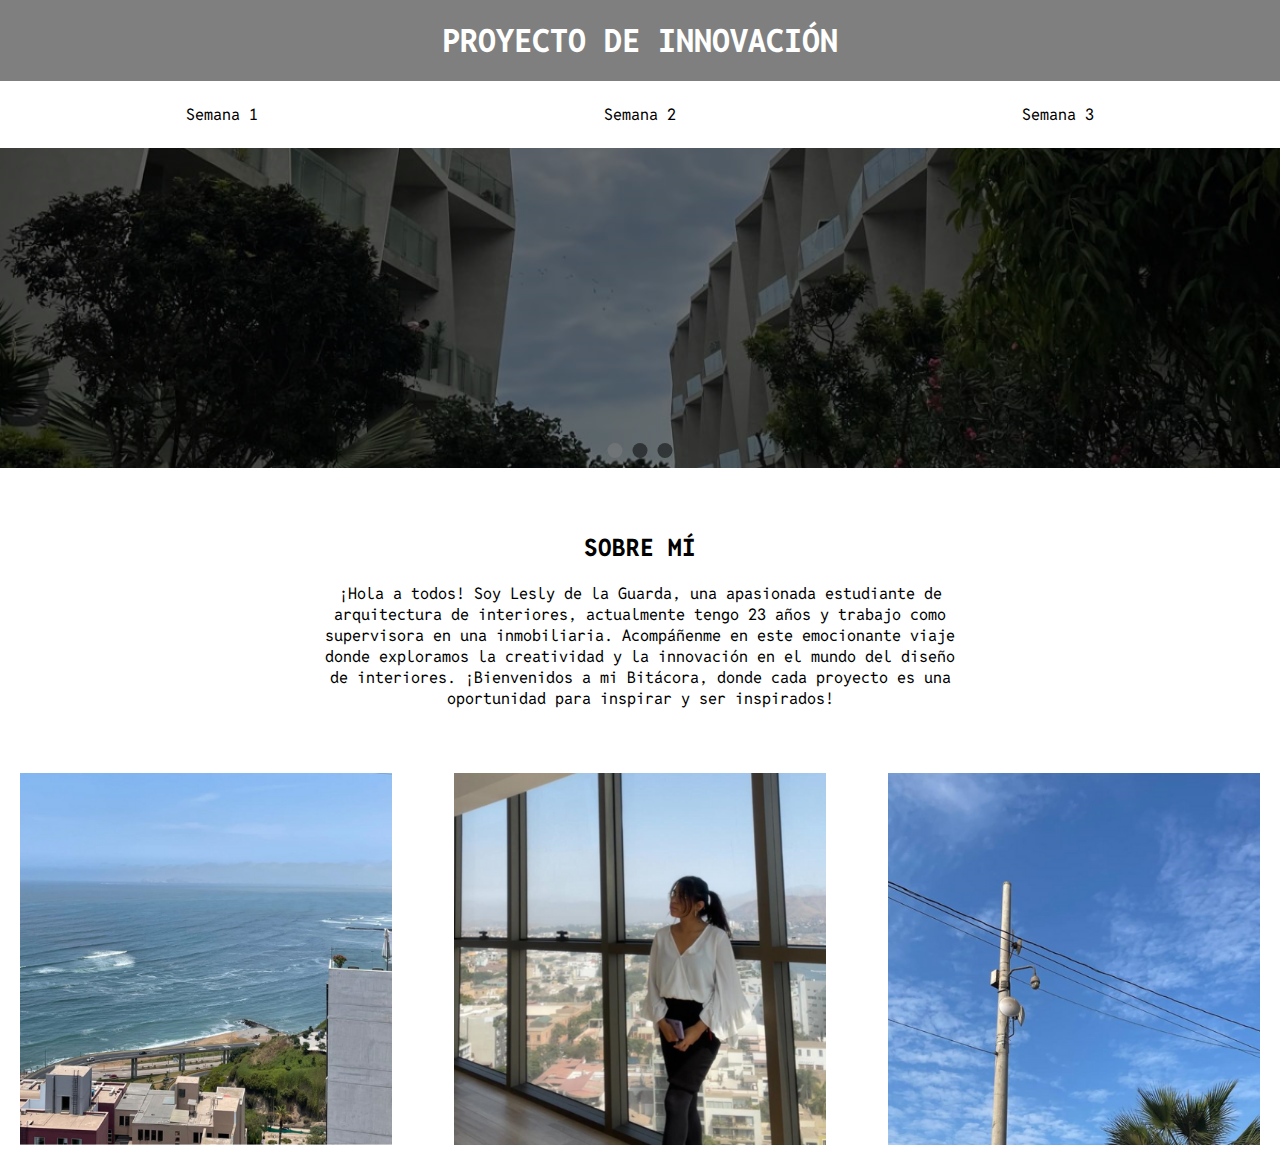
==== inicio.html @ 0b87b57f "Add files via upload" ====
<!DOCTYPE html>
<html lang="es">

<head>
    <meta charset="UTF-8">
    <meta name="viewport" content="width=device-width, initial-scale=1.0">
    <title>Proyecto de Innovación</title>
    <link rel="stylesheet" href="styles.css">
    <link rel="preconnect" href="https://fonts.googleapis.com">
    <link rel="preconnect" href="https://fonts.gstatic.com" crossorigin>
    <link href="https://fonts.googleapis.com/css2?family=Reddit+Mono:wght@200..900&display=swap" rel="stylesheet">
</head>

<body>
    <header>
        <div class="container">
            <div class="header-title">
                <h1>PROYECTO DE INNOVACIÓN</h1>
            </div>

            <nav>
                <ul>
                    <li><a href="./sem1.html">Semana 1</a></li>
                    <li><a href="./sem2.html">Semana 2</a></li>
                    <li><a href="./sem3.html">Semana 3</a></li>
                </ul>
            </nav>
        </div>
    </header>
    <main>
        <div class="carousel">
            <input type="radio" id="slide1" name="slides" checked>
            <input type="radio" id="slide2" name="slides">
            <input type="radio" id="slide3" name="slides">
            <div class="slides">
                <div class="slide slide1">
                    <img src="./img/index_large.png" alt="Slide 1">
                </div>
                <div class="slide slide2">
                    <img src="./img/index_large_2.png" alt="Slide 2">
                </div>
                <div class="slide slide3">
                    <img src="./img/index_large_3.png" alt="Slide 3">
                </div>
            </div>
            <div class="navigation">
                <label for="slide1"></label>
                <label for="slide2"></label>
                <label for="slide3"></label>
            </div>
        </div>

        <div class="sobremi">
            <h2>SOBRE MÍ</h2>
            <div class="description">
                <p>¡Hola a todos! Soy Lesly de la Guarda, una apasionada estudiante de arquitectura de interiores,
                    actualmente tengo 23 años y trabajo como supervisora en una inmobiliaria. Acompáñenme en este
                    emocionante viaje donde exploramos la creatividad y la innovación en el mundo del diseño de
                    interiores. ¡Bienvenidos a mi Bitácora, donde cada proyecto es una oportunidad para inspirar y ser
                    inspirados!</p>
            </div>
        </div>

        <div class="gallery">
            <img src="./img/index_1.png" alt="Imagen 1">
            <img src="./img/index_2.png" alt="Imagen 2">
            <img src="./img/index_3.png" alt="Imagen 3">
        </div>
    </main>
</body>
<script>
    // Función para cambiar automáticamente el slide cada 3 segundos
    setInterval(() => {
        // Obtener todos los radios de entrada del grupo
        const slides = document.querySelectorAll('input[name="slides"]');
        // Obtener el input radio actualmente seleccionado
        const currentSlide = document.querySelector('input[name="slides"]:checked');
        // Obtener el índice del slide actual
        const currentIndex = Array.from(slides).indexOf(currentSlide);
        // Obtener el índice del próximo slide
        const nextIndex = (currentIndex + 1) % slides.length;
        // Seleccionar el próximo slide
        slides[nextIndex].checked = true;
    }, 2500); // Cambiar cada 3 segundos
</script>

</html>
---- styles.css ----
body {
    margin: 0;
    font-family: "Reddit Mono", monospace;
    font-optical-sizing: auto;
    font-style: normal;
}

header {
    background-color: #ffffff;
    text-align: center;
}

.header-title {
    position: relative;
    padding: 20px 0;
    background: url('https://picsum.photos/1200/300') no-repeat center center;
    background-size: cover;
    color: white;
    text-align: center;
}

.header-title::before {
    content: "";
    position: absolute;
    top: 0;
    left: 0;
    width: 100%;
    height: 100%;
    background-color: rgba(0, 0, 0, 0.5); /* Color negro con transparencia */
    z-index: 1; /* Asegura que la capa esté encima del fondo */
}

.header-title h1 {
    position: relative;
    z-index: 2; /* Asegura que el texto esté encima de la capa */
    margin: 0;
}

nav {
    margin: 1%;
    background-color: #ffffff;
}

nav ul {
    list-style-type: none;
    padding: 0;
    margin: 0;
    display: flex;
    justify-content: space-between;
}

nav ul li {
    position: relative;
    flex: 1;
    text-align: center;
}

nav ul li a {
    display: block;
    padding: 10px 0;
    color: #000000;
    text-decoration: none;
    transition: background-color 0.3s ease;
}

nav ul li a:hover,
nav ul li a:focus {
    background-color: #f0f0f0;
}

nav ul li a:active {
    background-color: #e0e0e0;
}

.dropdown-content {
    display: none;
    position: absolute;
    background-color: #ffffff;
    box-shadow: 0px 8px 16px rgba(0,0,0,0.2);
    min-width: 100%;
    left: 0;
    top: 100%;
    z-index: 1;
}

.dropdown-content a {
    color: black;
    padding: 12px 16px;
    text-decoration: none;
    display: block;
    text-align: left;
    transition: background-color 0.3s ease;
}

.dropdown-content a:hover,
.dropdown-content a:focus {
    background-color: #f0f0f0;
}

.dropdown-content a:active {
    background-color: #e0e0e0;
}

.dropdown:hover .dropdown-content {
    display: block;
}

main img {
    width: 100%;
    display: block;
}

main h2, p {
    text-align: center;
}

.gallery {
    display: flex;
    justify-content: space-between;
    margin: 20px;
}

.gallery img {
    width: 30%;
    transition: transform 0.3s ease, box-shadow 0.3s ease;
}

.gallery img:hover {
    transform: scale(1.1);
    box-shadow: 0px 0px 10px rgba(0, 0, 0, 0.3);
}

.description {
    width: 50%;
    text-align: center;
    margin: 0 auto;
}

.sobremi {
    margin: 5% auto;
}

.carousel {
    position: relative;
    max-width: 100%;
    overflow: hidden;
}

.carousel::before {
    content: "";
    position: absolute;
    top: 0;
    left: 0;
    width: 100%;
    height: 100%;
    background-color: rgba(0, 0, 0, 0.5);
    z-index: 1;
}

.slides {
    display: flex;
    transition: transform 0.5s ease;
    z-index: 2;
}

.slide {
    flex: 0 0 100%;
}

img {
    width: 100%;
    height: auto;
}

.navigation {
    position: absolute;
    bottom: 10px;
    left: 50%;
    transform: translateX(-50%);
    display: flex;
}

.navigation label {
    cursor: pointer;
    width: 15px;
    height: 15px;
    background-color: rgba(0, 0, 0, 0.5);
    margin: 0 5px;
    border-radius: 50%;
}

input[type="radio"] {
    display: none;
}

#slide1:checked ~ .slides {
    transform: translateX(0%);
}

#slide2:checked ~ .slides {
    transform: translateX(-100%);
}

#slide3:checked ~ .slides {
    transform: translateX(-200%);
}

#slide1:checked ~ .navigation label[for="slide1"],
#slide2:checked ~ .navigation label[for="slide2"],
#slide3:checked ~ .navigation label[for="slide3"] {
    background-color: rgba(255, 255, 255, 0.5);
}

#slide1:checked ~ #slide3:checked ~ .slides {
    transition: none;
    transform: translateX(0%);
}
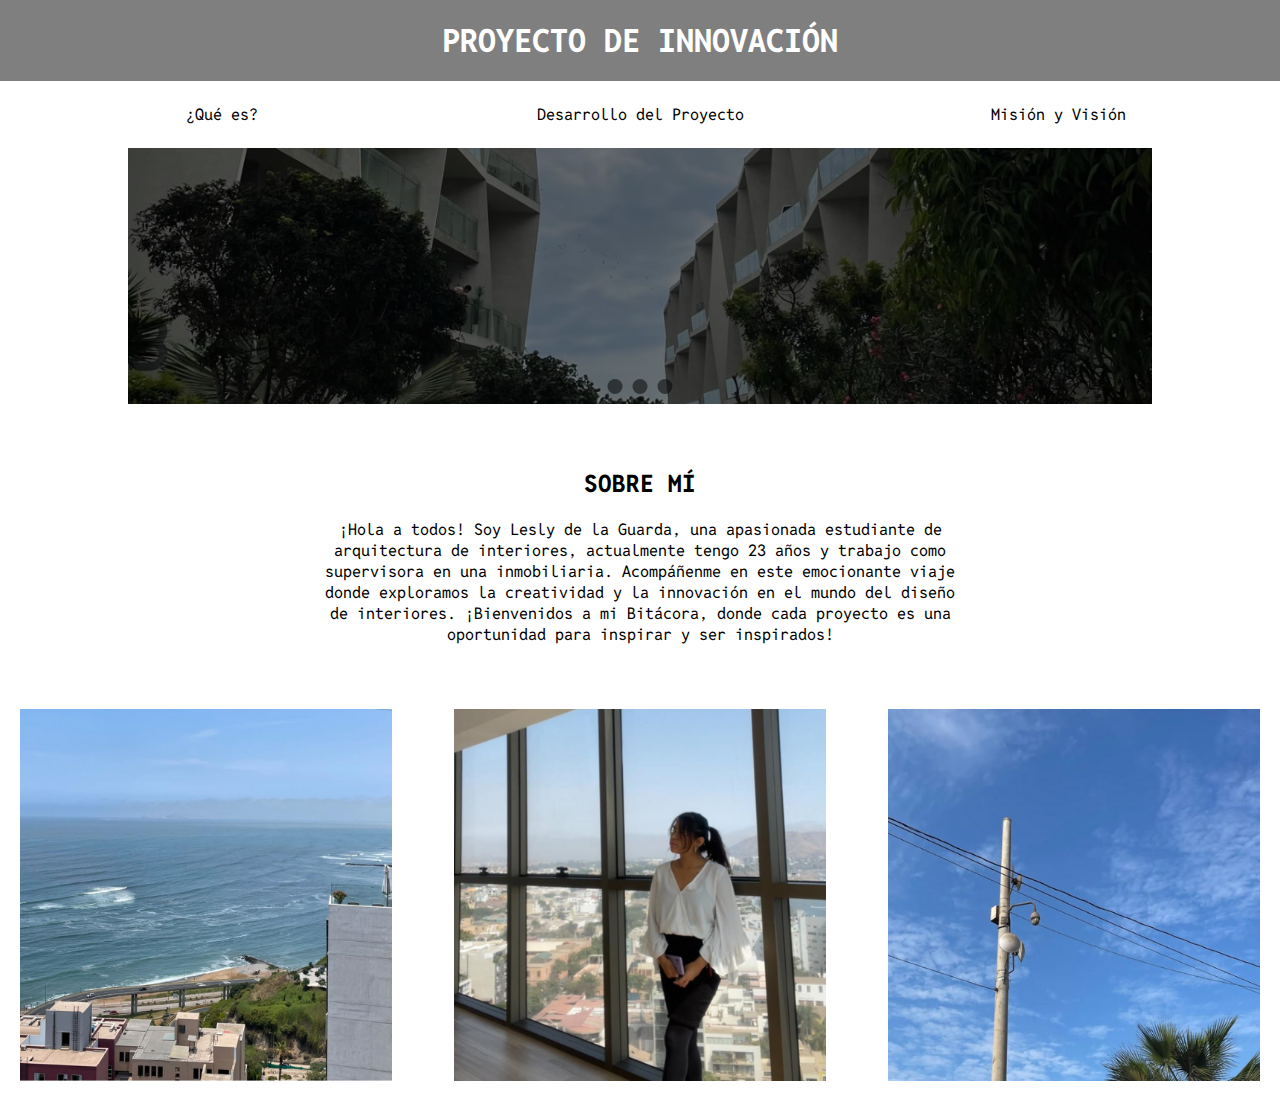
==== commit 3cfae917: "lesly" ====
--- a/inicio.html
+++ b/inicio.html
@@ -17,12 +17,37 @@
             <div class="header-title">
                 <h1>PROYECTO DE INNOVACIÓN</h1>
             </div>
-
             <nav>
                 <ul>
-                    <li><a href="./sem1.html">Semana 1</a></li>
-                    <li><a href="./sem2.html">Semana 2</a></li>
-                    <li><a href="./sem3.html">Semana 3</a></li>
+                    <li><a href="./index.html">¿Qué es?</a></li>
+                    <li class="dropdown">
+                        <a href="javascript:void(0)">Desarrollo del Proyecto</a>
+                        <div class="dropdown-content">
+                            <a href="./inicio.html">Sobre Mi</a>
+                            <a href="javascript:void(0)">1er Promedio</a>
+                            <div class="dropdown-content-sub">
+                                <a href="./sem1.html">Semana 1</a>
+                                <a href="./sem2.html">Semana 2</a>
+                                <a href="./sem3.html">Semana 3</a>
+                                <a href="./sem4.html">Semana 4</a>
+                            </div>
+                            <a href="javascript:void(0)">2do Promedio</a>
+                            <div class="dropdown-content-sub">
+                                <a href="./sem5.html">Semana 5</a>
+                                <a href="./sem6.html">Semana 6</a>
+                                <a href="./sem7.html">Semana 7</a>
+                                <a href="./sem8.html">Semana 8</a>
+                            </div>
+                            <a href="javascript:void(0)">3er Promedio</a>
+                            <div class="dropdown-content-sub">
+                                <a href="./sem9.html">Semana 9</a>
+                                <a href="./sem10.html">Semana 10</a>
+                                <a href="./sem11.html">Semana 11</a>
+                                <a href="./sem12.html">Semana 12</a>
+                            </div>
+                        </div>
+                    </li>
+                    <li><a href="./mision-vision.html">Misión y Visión</a></li>
                 </ul>
             </nav>
         </div>
@@ -69,19 +94,13 @@
     </main>
 </body>
 <script>
-    // Función para cambiar automáticamente el slide cada 3 segundos
     setInterval(() => {
-        // Obtener todos los radios de entrada del grupo
         const slides = document.querySelectorAll('input[name="slides"]');
-        // Obtener el input radio actualmente seleccionado
         const currentSlide = document.querySelector('input[name="slides"]:checked');
-        // Obtener el índice del slide actual
         const currentIndex = Array.from(slides).indexOf(currentSlide);
-        // Obtener el índice del próximo slide
         const nextIndex = (currentIndex + 1) % slides.length;
-        // Seleccionar el próximo slide
         slides[nextIndex].checked = true;
-    }, 2500); // Cambiar cada 3 segundos
+    }, 2500);
 </script>
 
-</html>+</html>
--- a/styles.css
+++ b/styles.css
@@ -26,13 +26,13 @@
     left: 0;
     width: 100%;
     height: 100%;
-    background-color: rgba(0, 0, 0, 0.5); /* Color negro con transparencia */
-    z-index: 1; /* Asegura que la capa esté encima del fondo */
+    background-color: rgba(0, 0, 0, 0.5);
+    z-index: 1;
 }
 
 .header-title h1 {
     position: relative;
-    z-index: 2; /* Asegura que el texto esté encima de la capa */
+    z-index: 2;
     margin: 0;
 }
 
@@ -72,7 +72,8 @@
     background-color: #e0e0e0;
 }
 
-.dropdown-content {
+.dropdown-content,
+.dropdown-content-sub {
     display: none;
     position: absolute;
     background-color: #ffffff;
@@ -83,7 +84,8 @@
     z-index: 1;
 }
 
-.dropdown-content a {
+.dropdown-content a,
+.dropdown-content-sub a {
     color: black;
     padding: 12px 16px;
     text-decoration: none;
@@ -93,15 +95,28 @@
 }
 
 .dropdown-content a:hover,
-.dropdown-content a:focus {
+.dropdown-content a:focus,
+.dropdown-content-sub a:hover,
+.dropdown-content-sub a:focus {
     background-color: #f0f0f0;
 }
 
-.dropdown-content a:active {
+.dropdown-content a:active,
+.dropdown-content-sub a:active {
     background-color: #e0e0e0;
 }
 
 .dropdown:hover .dropdown-content {
+    display: block;
+}
+
+.dropdown-content-sub {
+    left: 100%;
+    top: 0;
+}
+
+.dropdown-content > a:hover + .dropdown-content-sub,
+.dropdown-content-sub:hover {
     display: block;
 }
 
@@ -142,8 +157,9 @@
 
 .carousel {
     position: relative;
-    max-width: 100%;
+    max-width: 80%;
     overflow: hidden;
+    margin: 0 10% 0 10%;
 }
 
 .carousel::before {
@@ -205,12 +221,6 @@
     transform: translateX(-200%);
 }
 
-#slide1:checked ~ .navigation label[for="slide1"],
-#slide2:checked ~ .navigation label[for="slide2"],
-#slide3:checked ~ .navigation label[for="slide3"] {
-    background-color: rgba(255, 255, 255, 0.5);
-}
-
 #slide1:checked ~ #slide3:checked ~ .slides {
     transition: none;
     transform: translateX(0%);
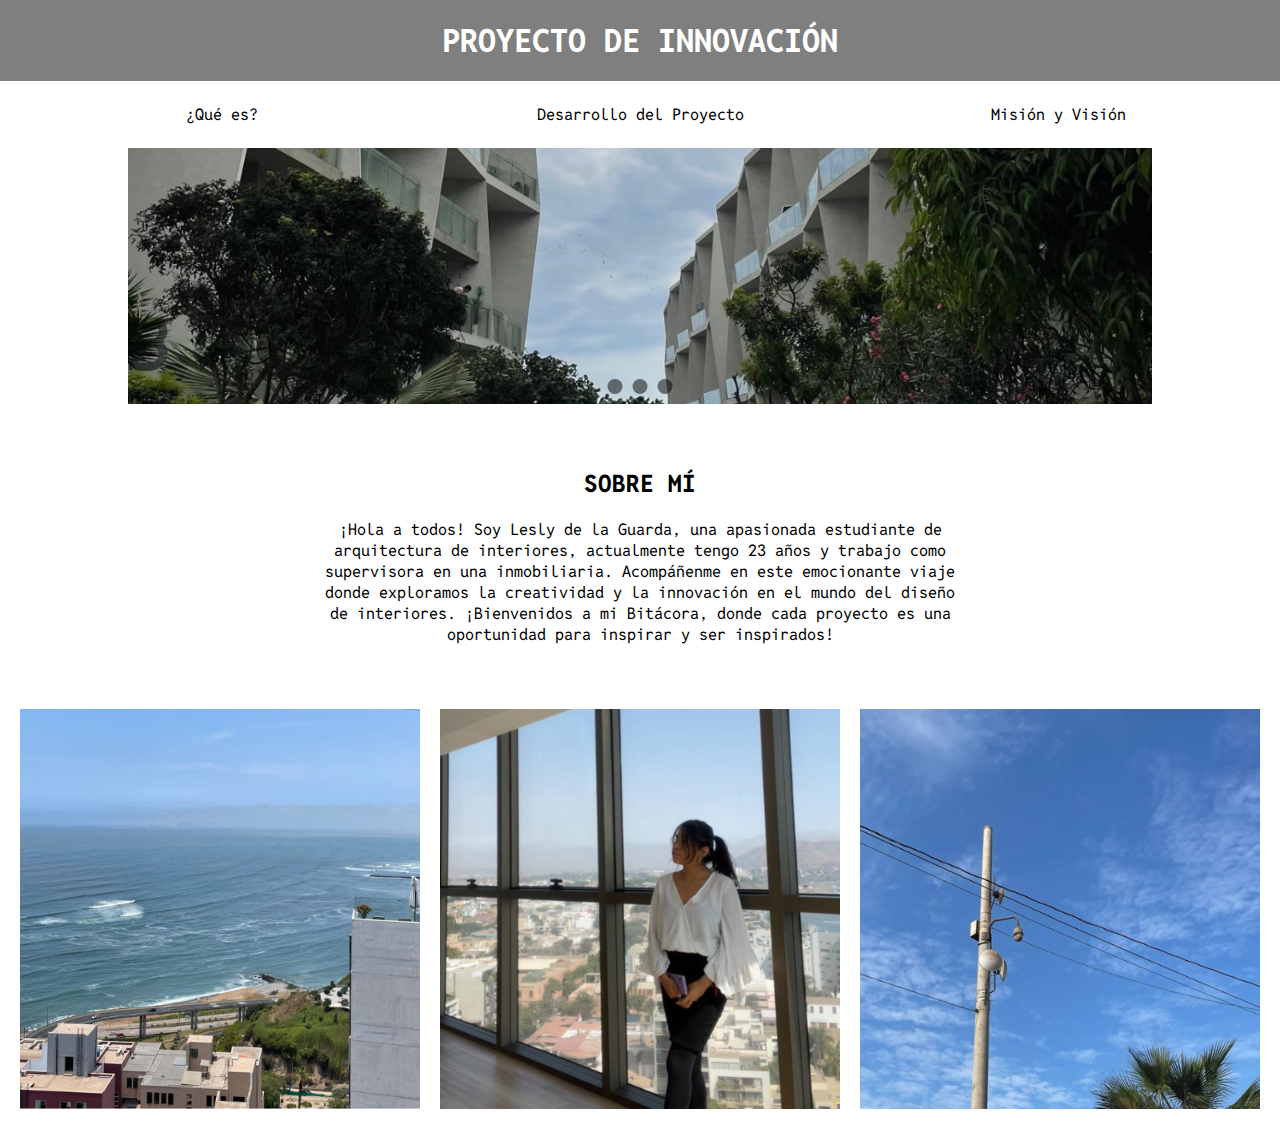
==== commit 15d9fb99: "12345" ====
--- a/inicio.html
+++ b/inicio.html
@@ -87,9 +87,15 @@
         </div>
 
         <div class="gallery">
-            <img src="./img/index_1.png" alt="Imagen 1">
-            <img src="./img/index_2.png" alt="Imagen 2">
-            <img src="./img/index_3.png" alt="Imagen 3">
+            <div class="gallery-item">
+                <img src="./img/index_1.png" alt="Imagen 1">
+            </div>
+            <div class="gallery-item">
+                <img src="./img/index_2.png" alt="Imagen 2">
+            </div>
+            <div class="gallery-item">
+                <img src="./img/index_3.png" alt="Imagen 3">
+            </div>
         </div>
     </main>
 </body>
--- a/styles.css
+++ b/styles.css
@@ -135,12 +135,22 @@
     margin: 20px;
 }
 
-.gallery img {
-    width: 30%;
+.gallery .gallery-item {
+    width: 400px;
+    height: 400px;
+    overflow: hidden;
+    position: relative;
+}
+
+.gallery .gallery-item img {
+    width: 100%;
+    height: 100%;
+    object-fit: cover;
+    object-position: center;
     transition: transform 0.3s ease, box-shadow 0.3s ease;
 }
 
-.gallery img:hover {
+.gallery .gallery-item img:hover {
     transform: scale(1.1);
     box-shadow: 0px 0px 10px rgba(0, 0, 0, 0.3);
 }
@@ -169,7 +179,7 @@
     left: 0;
     width: 100%;
     height: 100%;
-    background-color: rgba(0, 0, 0, 0.5);
+    background-color: rgba(0, 0, 0, 0);
     z-index: 1;
 }
 
@@ -205,6 +215,12 @@
     border-radius: 50%;
 }
 
+.large-image {
+    width: 100%;
+    height: 300px;
+    object-fit: cover;
+}
+
 input[type="radio"] {
     display: none;
 }
